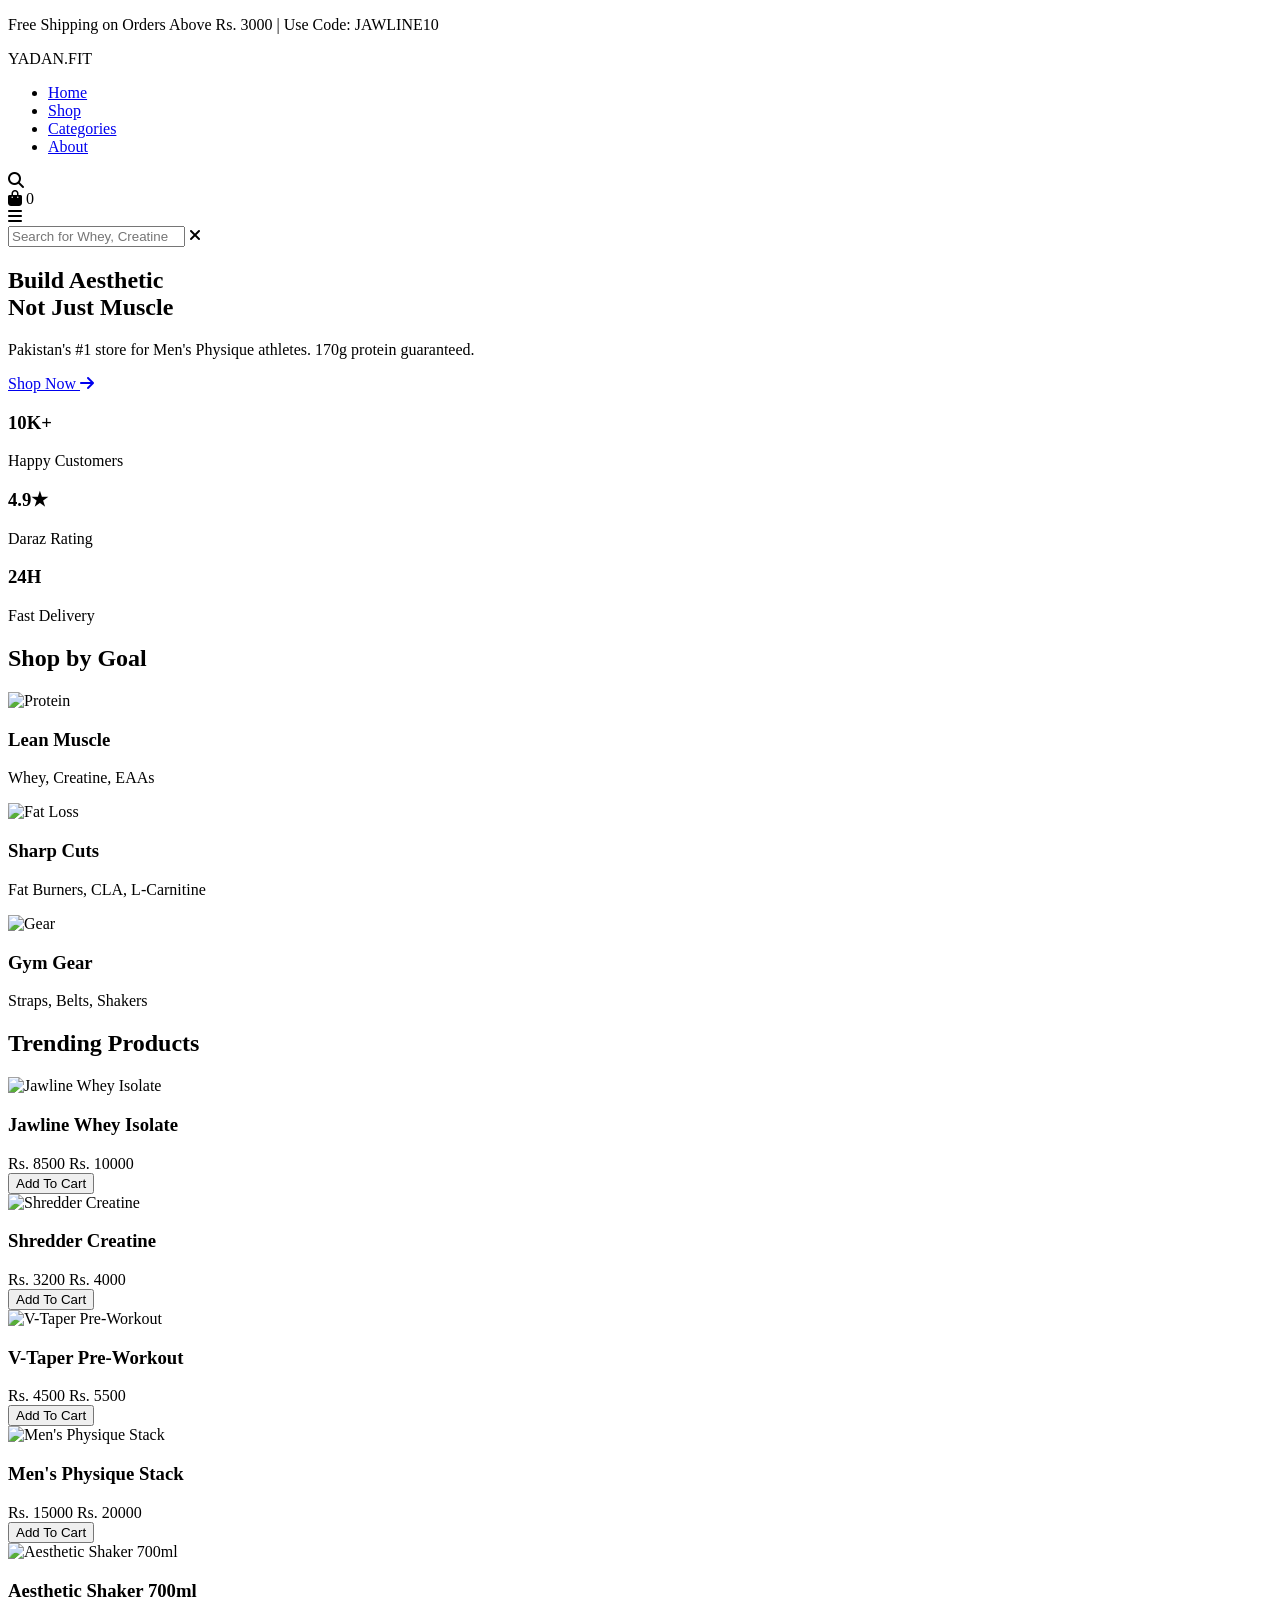
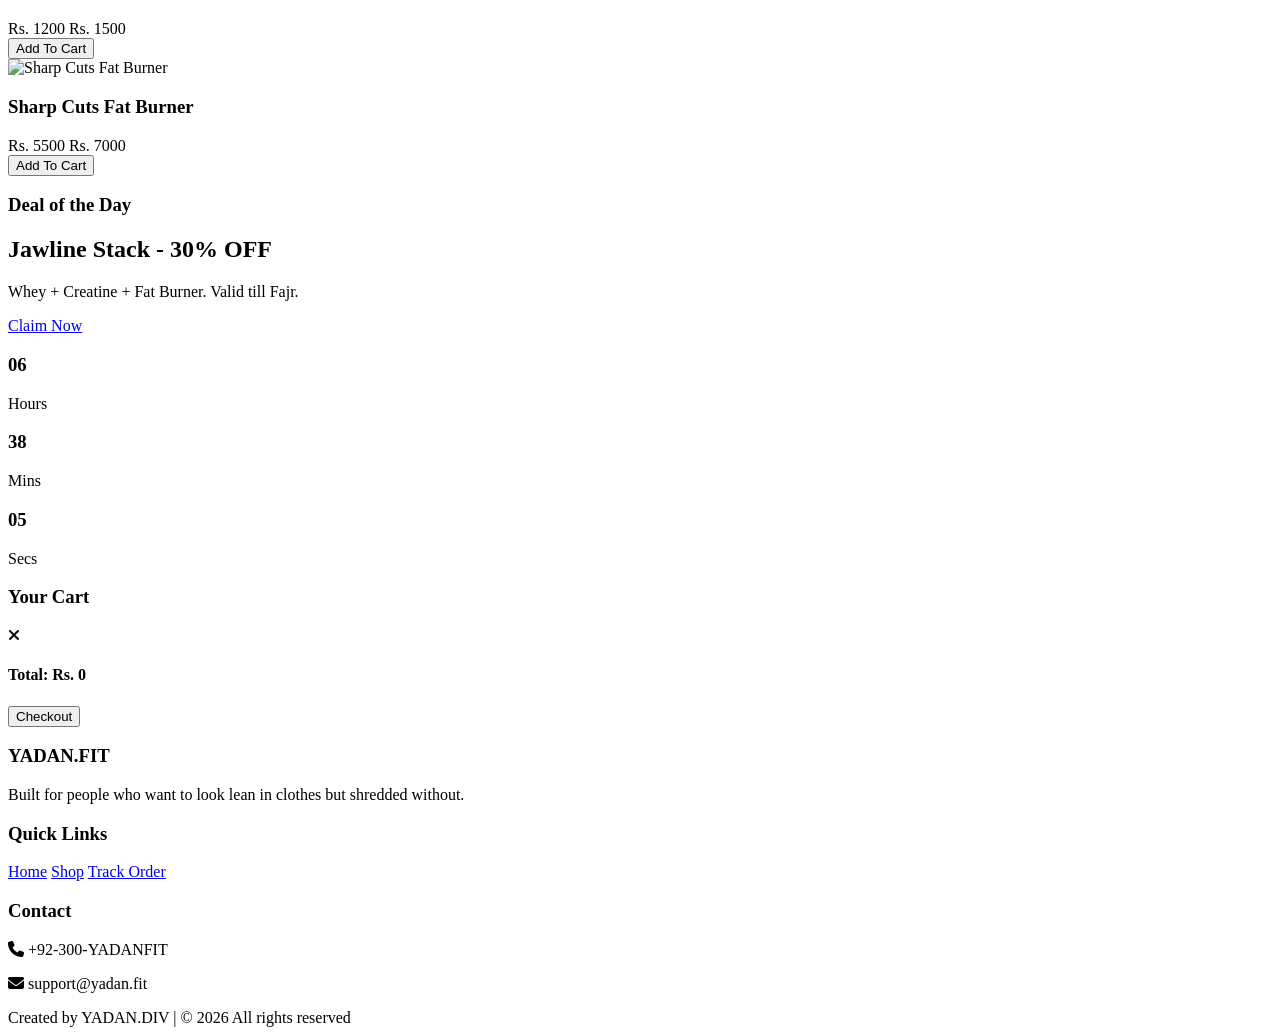
==== index.html @ a67b9629 "Rename Gym.html to index.html" ====
<!DOCTYPE html>
<html lang="en">
<head>
    <meta charset="UTF-8">
    <meta name="viewport" content="width=device-width, initial-scale=1.0">
    <title>YADAN.FIT | Lean. Sharp. Green.</title>
    <link rel="stylesheet" href="gym.css">
    <link href="https://fonts.googleapis.com/css2?family=Montserrat:wght@400;600;800&family=Outfit:wght@300;500;700&display=swap" rel="stylesheet">
    <link rel="stylesheet" href="https://cdnjs.cloudflare.com/ajax/libs/font-awesome/6.5.0/css/all.min.css">
</head>
<body>

    <div class="top-bar">
        <p>Free Shipping on Orders Above Rs. 3000 | Use Code: JAWLINE10</p>
    </div>

    
    <header id="header">
        <nav>
            <div class="logo">YADAN<span>.FIT</span></div>
            <ul class="nav-menu">
                <li><a href="#home">Home</a></li>
                <li><a href="#products">Shop</a></li>
                <li><a href="#categories">Categories</a></li>
                <li><a href="#about">About</a></li>
            </ul>
            <div class="nav-icons">
                <i class="fas fa-search" id="search-btn"></i>
                <div class="cart-icon">
                    <i class="fas fa-shopping-bag"></i>
                    <span class="cart-count">0</span>
                </div>
                <i class="fas fa-bars" id="menu-btn"></i>
            </div>
        </nav>
        <div class="search-form">
            <input type="search" placeholder="Search for Whey, Creatine..." id="search-box">
            <i class="fas fa-times" id="close-search"></i>
        </div>
    </header>

    <!-- Hero Section -->
    <section id="home" class="hero">
        <div class="hero-content">
            <h1>Build <span>Aesthetic</span><br>Not Just Muscle</h1>
            <p>Pakistan's #1 store for Men's Physique athletes. 170g protein guaranteed.</p>
            <a href="#products" class="btn">Shop Now <i class="fas fa-arrow-right"></i></a>
        </div>
        <div class="hero-stats">
            <div><h3>10K+</h3><p>Happy Customers</p></div>
            <div><h3>4.9★</h3><p>Daraz Rating</p></div>
            <div><h3>24H</h3><p>Fast Delivery</p></div>
        </div>
    </section>

    
    <section id="categories" class="categories">
        <h2 class="heading">Shop by <span>Goal</span></h2>
        <div class="cat-container">
            <div class="cat-box">
                <img src="whey.jpg" alt="Protein">
                <h3>Lean Muscle</h3>
                <p>Whey, Creatine, EAAs</p>
            </div>
            <div class="cat-box">
                <img src="https://images.unsplash.com/photo-1571019613454-1cb2f99b2d8b?w=400" alt="Fat Loss">
                <h3>Sharp Cuts</h3>
                <p>Fat Burners, CLA, L-Carnitine</p>
            </div>
            <div class="cat-box">
                <img src="https://images.unsplash.com/photo-1534438327276-14e5300c3a48?w=400" alt="Gear">
                <h3>Gym Gear</h3>
                <p>Straps, Belts, Shakers</p>
            </div>
        </div>
    </section>

    
    <section id="products" class="products">
        <h2 class="heading">Trending <span>Products</span></h2>
        <div class="product-container">
            <!-- Prodts will be load by Js -->
        </div>
    </section>

    
    <section class="deal-banner">
        <div class="content">
            <h3>Deal of the Day</h3>
            <h1>Jawline Stack - 30% OFF</h1>
            <p>Whey + Creatine + Fat Burner. Valid till Fajr.</p>
            <a href="#" class="btn">Claim Now</a>
        </div>
        <div class="timer">
            <div class="box"><h3 id="hours">00</h3><span>Hours</span></div>
            <div class="box"><h3 id="minutes">00</h3><span>Mins</span></div>
            <div class="box"><h3 id="seconds">00</h3><span>Secs</span></div>
        </div>
    </section>

    
    <div class="cart-sidebar">
        <div class="cart-header">
            <h3>Your Cart</h3>
            <i class="fas fa-times" id="close-cart"></i>
        </div>
        <div class="cart-items"></div>
        <div class="cart-footer">
            <div class="total">
                <h4>Total: <span id="cart-total">Rs. 0</span></h4>
            </div>
            <button class="btn checkout-btn">Checkout</button>
        </div>
    </div>

    <footer>
        <div class="footer-content">
            <div class="footer-box">
                <h3>YADAN.FIT</h3>
                <p>Built for people who want to look lean in clothes but shredded without.</p>
            </div>
            <div class="footer-box">
                <h3>Quick Links</h3>
                <a href="#home">Home</a>
                <a href="#products">Shop</a>
                <a href="#about">Track Order</a>
            </div>
            <div class="footer-box">
                <h3>Contact</h3>
                <p><i class="fas fa-phone"></i> +92-300-YADANFIT</p>
                <p><i class="fas fa-envelope"></i> support@yadan.fit</p>
            </div>
        </div>
        <div class="credit">Created by YADAN.DIV | © 2026 All rights reserved</div>
    </footer>

    <script src="gym.js"></script>
</body>
</html>
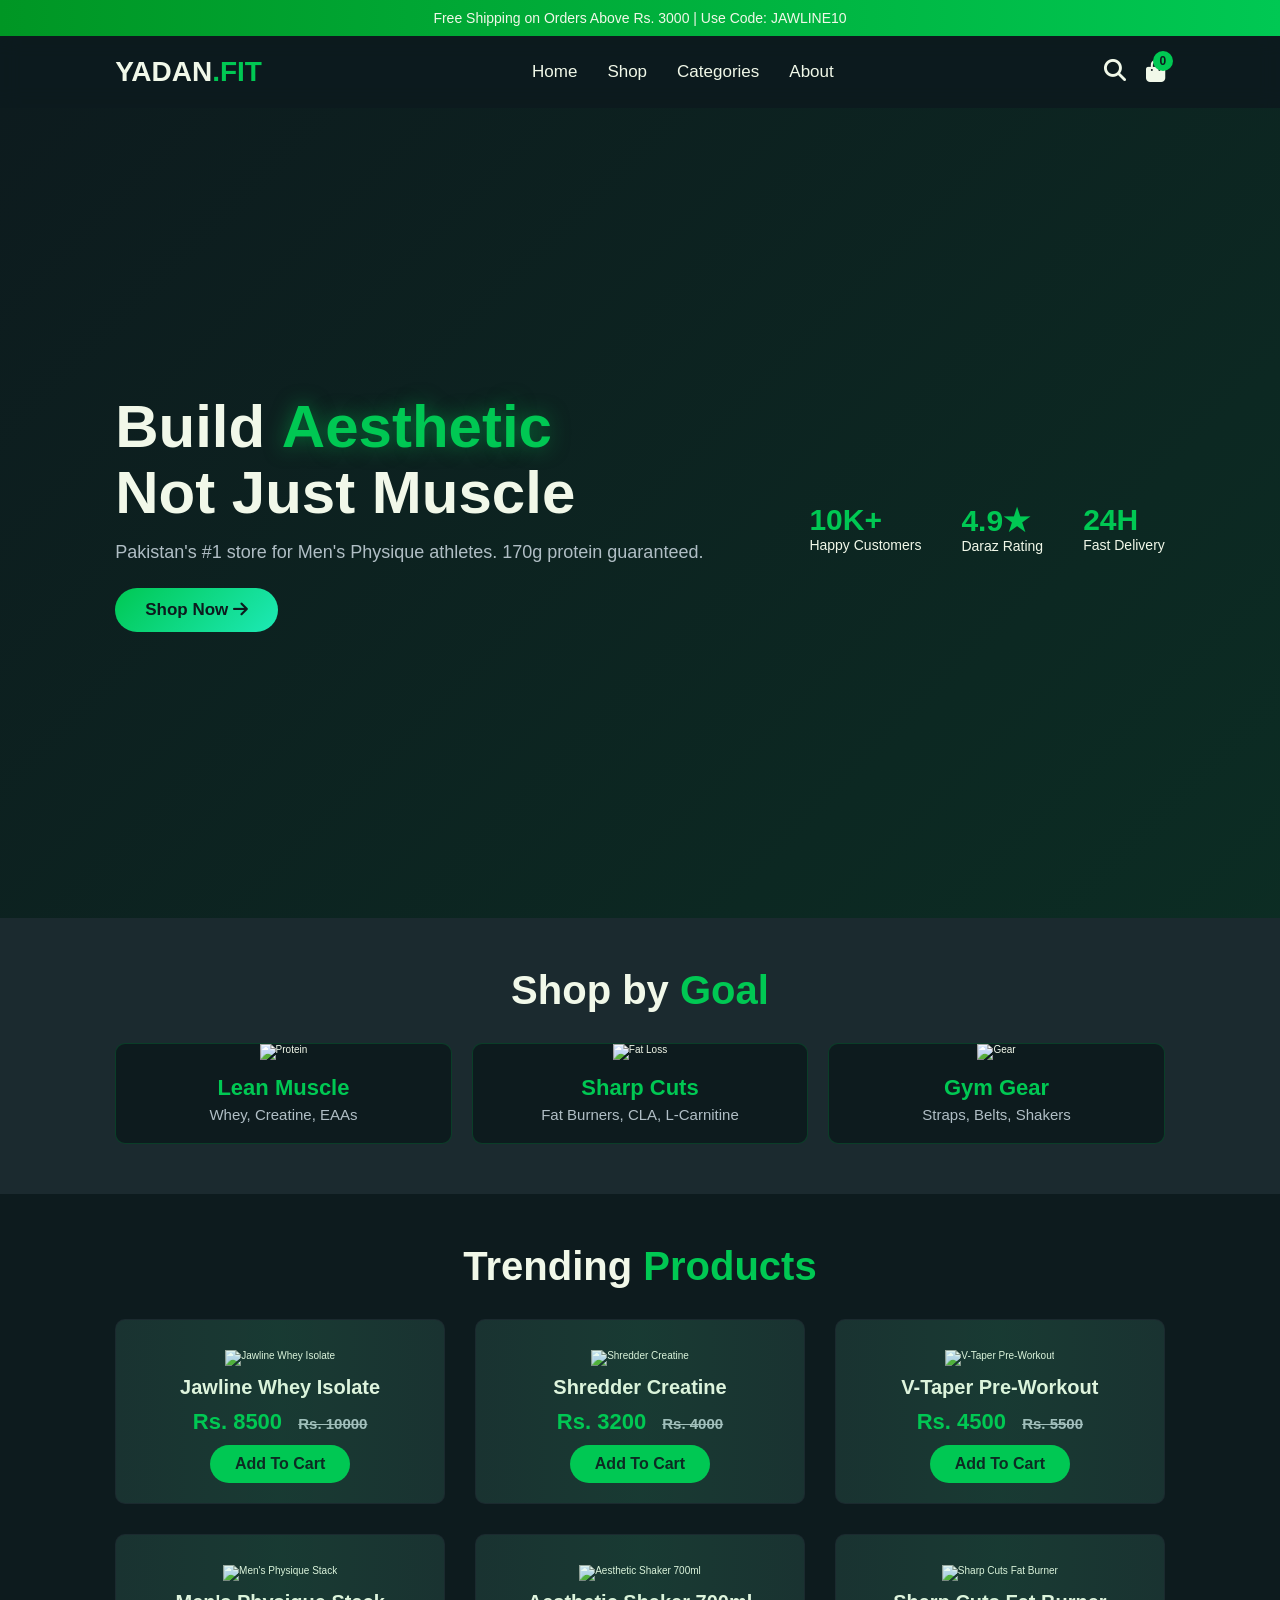
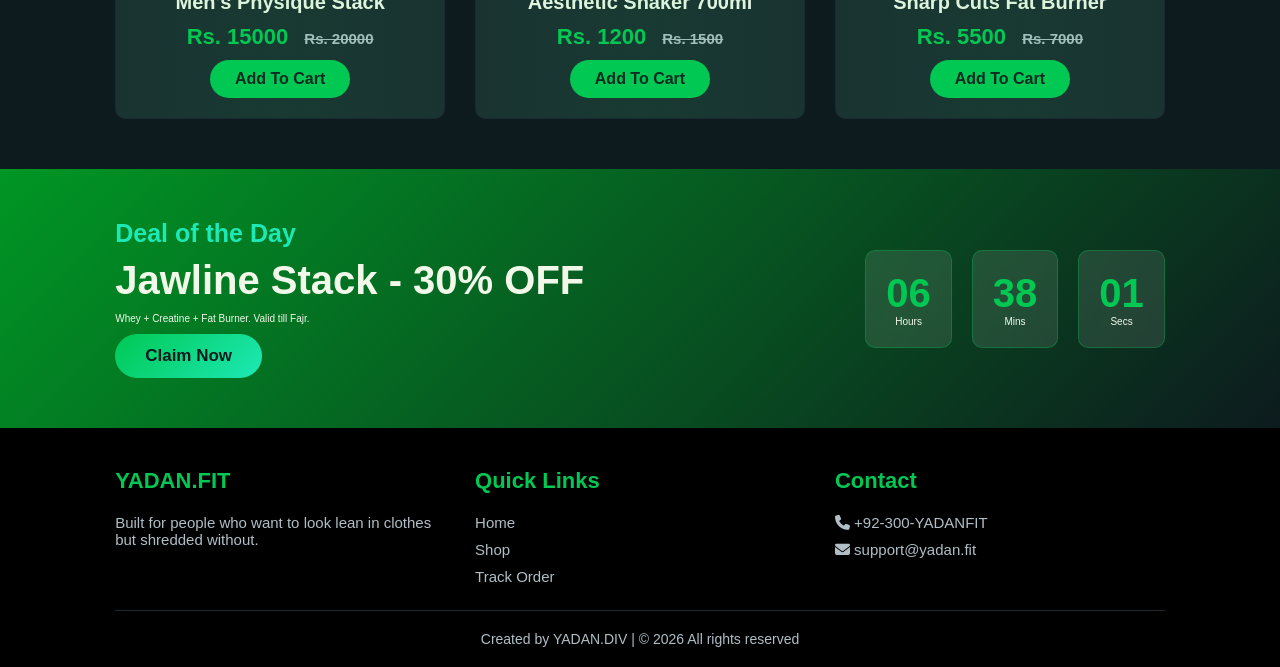
==== commit 2e7291f2: "Update stylesheet link and clean HTML structure" ====
--- a/index.html
+++ b/index.html
@@ -4,7 +4,7 @@
     <meta charset="UTF-8">
     <meta name="viewport" content="width=device-width, initial-scale=1.0">
     <title>YADAN.FIT | Lean. Sharp. Green.</title>
-    <link rel="stylesheet" href="gym.css">
+    <link rel="stylesheet" href="style.css">
     <link href="https://fonts.googleapis.com/css2?family=Montserrat:wght@400;600;800&family=Outfit:wght@300;500;700&display=swap" rel="stylesheet">
     <link rel="stylesheet" href="https://cdnjs.cloudflare.com/ajax/libs/font-awesome/6.5.0/css/all.min.css">
 </head>
--- a/style.css
+++ b/style.css
@@ -0,0 +1,541 @@
+:root {
+    --primary: #00C853;
+    --primary-dark: #009624;
+    --secondary: #69F0AE;
+    --accent: #1DE9B6;
+    --dark: #0D1B1E;
+    --dark-light: #1B2A2F;
+    --white: #F1F8E9;
+    --gray: #B0BEC5;
+}
+
+* {
+    margin: 0;
+    padding: 0;
+    box-sizing: border-box;
+    font-family: 'Outfit', sans-serif;
+    outline: none;
+    border: none;
+    text-decoration: none;
+    transition: all 0.3s ease;
+}
+
+html {
+    font-size: 62.5%;
+    scroll-behavior: smooth;
+    scroll-padding-top: 8rem;
+}
+
+body {
+    background: var(--dark);
+    color: var(--white);
+}
+
+section {
+    padding: 5rem 9%;
+}
+
+.heading {
+    text-align: center;
+    font-size: 4rem;
+    margin-bottom: 3rem;
+    font-family: 'Montserrat', sans-serif;
+    font-weight: 800;
+}
+
+.heading span {
+    color: var(--primary);
+}
+
+.btn {
+    display: inline-block;
+    margin-top: 1rem;
+    padding: 1.2rem 3rem;
+    background: linear-gradient(135deg, var(--primary), var(--accent));
+    color: var(--dark);
+    font-size: 1.7rem;
+    font-weight: 700;
+    border-radius: 5rem;
+    cursor: pointer;
+}
+
+.btn:hover {
+    transform: translateY(-3px);
+    box-shadow: 0 1rem 2rem rgba(0, 200, 83, 0.4);
+}
+
+/* Top Bar */
+.top-bar {
+    background: linear-gradient(90deg, var(--primary-dark), var(--primary));
+    text-align: center;
+    padding: 1rem;
+    font-size: 1.4rem;
+    font-weight: 500;
+}
+
+/* Header */
+#header {
+    position: sticky;
+    top: 0;
+    z-index: 1000;
+    background: rgba(13, 27, 30, 0.9);
+    backdrop-filter: blur(10px);
+}
+
+nav {
+    display: flex;
+    align-items: center;
+    justify-content: space-between;
+    padding: 2rem 9%;
+}
+
+.logo {
+    font-size: 2.8rem;
+    font-weight: 800;
+    font-family: 'Montserrat', sans-serif;
+    color: var(--white);
+}
+
+.logo span {
+    color: var(--primary);
+}
+
+.nav-menu {
+    display: flex;
+    list-style: none;
+    gap: 3rem;
+}
+
+.nav-menu a {
+    font-size: 1.7rem;
+    color: var(--white);
+}
+
+.nav-menu a:hover {
+    color: var(--primary);
+}
+
+.nav-icons {
+    display: flex;
+    gap: 2rem;
+    font-size: 2.2rem;
+}
+
+.nav-icons i {
+    cursor: pointer;
+    color: var(--white);
+}
+
+.nav-icons i:hover {
+    color: var(--primary);
+    transform: scale(1.1);
+}
+
+.cart-icon {
+    position: relative;
+}
+
+.cart-count {
+    position: absolute;
+    top: -8px;
+    right: -8px;
+    background: var(--primary);
+    color: var(--dark);
+    font-size: 1.2rem;
+    width: 20px;
+    height: 20px;
+    border-radius: 50%;
+    display: flex;
+    align-items: center;
+    justify-content: center;
+    font-weight: 700;
+}
+
+#menu-btn {
+    display: none;
+}
+
+.search-form {
+    position: absolute;
+    top: 110%;
+    right: -110%;
+    width: 50rem;
+    height: 5rem;
+    background: var(--dark-light);
+    border-radius: 5rem;
+    display: flex;
+    align-items: center;
+    padding: 0 2rem;
+}
+
+.search-form.active {
+    right: 2rem;
+}
+
+.search-form input {
+    width: 100%;
+    height: 100%;
+    background: none;
+    font-size: 1.6rem;
+    color: var(--white);
+}
+
+.search-form i {
+    font-size: 2rem;
+    cursor: pointer;
+    color: var(--gray);
+}
+
+/* Hero */
+.hero {
+    min-height: 90vh;
+    background: linear-gradient(135deg, rgba(13, 27, 30, 0.9), rgba(0, 200, 83, 0.1)), url('https://images.unsplash.com/photo-1534367610401-9f5ed68180aa?w=1200') center/cover;
+    display: flex;
+    align-items: center;
+    justify-content: space-between;
+    flex-wrap: wrap;
+}
+
+.hero-content {
+    flex: 1 1 40rem;
+}
+
+.hero-content h1 {
+    font-size: 6rem;
+    font-family: 'Montserrat', sans-serif;
+    font-weight: 800;
+    line-height: 1.1;
+}
+
+.hero-content h1 span {
+    color: var(--primary);
+    text-shadow: 0 0 20px rgba(0, 200, 83, 0.5);
+}
+
+.hero-content p {
+    font-size: 1.8rem;
+    color: var(--gray);
+    padding: 1rem 0;
+    line-height: 1.8;
+}
+
+.hero-stats {
+    display: flex;
+    gap: 4rem;
+    margin-top: 3rem;
+}
+
+.hero-stats h3 {
+    font-size: 3rem;
+    color: var(--primary);
+}
+
+.hero-stats p {
+    font-size: 1.4rem;
+}
+
+/* Categories */
+.categories {
+    background: var(--dark-light);
+}
+
+.cat-container {
+    display: grid;
+    grid-template-columns: repeat(auto-fit, minmax(30rem, 1fr));
+    gap: 2rem;
+}
+
+.cat-box {
+    background: var(--dark);
+    border-radius: 1rem;
+    overflow: hidden;
+    text-align: center;
+    border: 1px solid rgba(0, 200, 83, 0.2);
+}
+
+.cat-box:hover {
+    transform: translateY(-10px);
+    box-shadow: 0 1rem 3rem rgba(0, 200, 83, 0.2);
+    border-color: var(--primary);
+}
+
+.cat-box img {
+    width: 100%;
+    height: 25rem;
+    object-fit: cover;
+}
+
+.cat-box h3 {
+    font-size: 2.2rem;
+    padding: 1.5rem 0 0.5rem;
+    color: var(--primary);
+}
+
+.cat-box p {
+    font-size: 1.5rem;
+    color: var(--gray);
+    padding-bottom: 2rem;
+}
+
+/* Products */
+.product-container {
+    display: grid;
+    grid-template-columns: repeat(auto-fit, minmax(28rem, 1fr));
+    gap: 3rem;
+}
+
+.product-card {
+    background: var(--dark-light);
+    border-radius: 1rem;
+    padding: 2rem;
+    text-align: center;
+    border: 1px solid transparent;
+    position: relative;
+    overflow: hidden;
+}
+
+.product-card::before {
+    content: '';
+    position: absolute;
+    top: -50%;
+    left: -50%;
+    width: 200%;
+    height: 200%;
+    background: linear-gradient(45deg, transparent, rgba(0, 200, 83, 0.1), transparent);
+    transform: rotate(45deg);
+    transition: 0.6s;
+}
+
+.product-card:hover::before {
+    left: 100%;
+}
+
+.product-card:hover {
+    border-color: var(--primary);
+    transform: translateY(-5px);
+}
+
+.product-card img {
+    height: 20rem;
+    margin: 1rem 0;
+}
+
+.product-card h3 {
+    font-size: 2rem;
+    color: var(--white);
+}
+
+.product-card .price {
+    font-size: 2.2rem;
+    color: var(--primary);
+    font-weight: 700;
+    padding: 1rem 0;
+}
+
+.product-card .price span {
+    font-size: 1.5rem;
+    color: var(--gray);
+    text-decoration: line-through;
+    margin-left: 1rem;
+}
+
+.add-to-cart {
+    background: var(--primary);
+    color: var(--dark);
+    padding: 1rem 2.5rem;
+    border-radius: 5rem;
+    font-size: 1.6rem;
+    font-weight: 600;
+    cursor: pointer;
+}
+
+.add-to-cart:hover {
+    background: var(--accent);
+}
+
+/* Banner */
+.deal-banner {
+    background: linear-gradient(135deg, var(--primary-dark), var(--dark)), url('https://images.unsplash.com/photo-1544367567-0f2fcb009e0b?w=1200') center/cover;
+    display: flex;
+    align-items: center;
+    justify-content: space-between;
+    flex-wrap: wrap;
+}
+
+.deal-banner .content h3 {
+    font-size: 2.5rem;
+    color: var(--accent);
+}
+
+.deal-banner .content h1 {
+    font-size: 4rem;
+    font-family: 'Montserrat', sans-serif;
+    margin: 1rem 0;
+}
+
+.timer {
+    display: flex;
+    gap: 2rem;
+}
+
+.timer .box {
+    background: rgba(255, 255, 255, 0.1);
+    backdrop-filter: blur(10px);
+    padding: 2rem;
+    border-radius: 1rem;
+    text-align: center;
+    border: 1px solid rgba(0, 200, 83, 0.3);
+}
+
+.timer .box h3 {
+    font-size: 4rem;
+    color: var(--primary);
+}
+
+/* Cart Sidebar */
+.cart-sidebar {
+    position: fixed;
+    top: 0;
+    right: -100%;
+    width: 40rem;
+    height: 100vh;
+    background: var(--dark-light);
+    z-index: 1001;
+    padding: 2rem;
+    transition: 0.4s;
+    overflow-y: auto;
+}
+
+.cart-sidebar.active {
+    right: 0;
+}
+
+.cart-header {
+    display: flex;
+    justify-content: space-between;
+    align-items: center;
+    font-size: 2.5rem;
+    margin-bottom: 2rem;
+}
+
+.cart-header i {
+    cursor: pointer;
+}
+
+.cart-item {
+    display: flex;
+    align-items: center;
+    gap: 1.5rem;
+    background: var(--dark);
+    padding: 1rem;
+    border-radius: 1rem;
+    margin-bottom: 1rem;
+}
+
+.cart-item img {
+    width: 7rem;
+    height: 7rem;
+    object-fit: cover;
+    border-radius: 0.5rem;
+}
+
+.cart-item-info h4 {
+    font-size: 1.6rem;
+}
+
+.cart-item-info .item-price {
+    color: var(--primary);
+    font-size: 1.8rem;
+    font-weight: 600;
+}
+
+.remove-item {
+    margin-left: auto;
+    font-size: 2rem;
+    color: #ff5252;
+    cursor: pointer;
+}
+
+.cart-footer {
+    position: sticky;
+    bottom: 0;
+    background: var(--dark-light);
+    padding-top: 2rem;
+}
+
+.total {
+    font-size: 2.2rem;
+    margin-bottom: 1rem;
+}
+
+.checkout-btn {
+    width: 100%;
+}
+
+/* Footer */
+footer {
+    background: #000;
+    padding: 4rem 9% 2rem;
+}
+
+.footer-content {
+    display: grid;
+    grid-template-columns: repeat(auto-fit, minmax(25rem, 1fr));
+    gap: 3rem;
+    margin-bottom: 2rem;
+}
+
+.footer-box h3 {
+    font-size: 2.2rem;
+    color: var(--primary);
+    margin-bottom: 1.5rem;
+}
+
+.footer-box p, .footer-box a {
+    display: block;
+    font-size: 1.5rem;
+    color: var(--gray);
+    padding: 0.5rem 0;
+}
+
+.footer-box a:hover {
+    color: var(--primary);
+    padding-left: 1rem;
+}
+
+.credit {
+    text-align: center;
+    font-size: 1.4rem;
+    color: var(--gray);
+    padding-top: 2rem;
+    border-top: 1px solid var(--dark-light);
+}
+
+/* Media Queries */
+@media (max-width: 991px) {
+    html { font-size: 55%; }
+    section { padding: 3rem 2rem; }
+}
+
+@media (max-width: 768px) {
+    #menu-btn { display: inline-block; }
+    .nav-menu {
+        position: absolute;
+        top: 99%;
+        left: 0;
+        right: 0;
+        background: var(--dark-light);
+        clip-path: polygon(0 0, 100% 0, 100% 0, 0 0);
+        flex-direction: column;
+        padding: 2rem;
+    }
+    .nav-menu.active {
+        clip-path: polygon(0 0, 100% 0, 100% 100%, 0 100%);
+    }
+    .hero-content h1 { font-size: 4rem; }
+    .cart-sidebar { width: 100%; }
+}
+
+@media (max-width: 450px) {
+    html { font-size: 50%; }
+}
